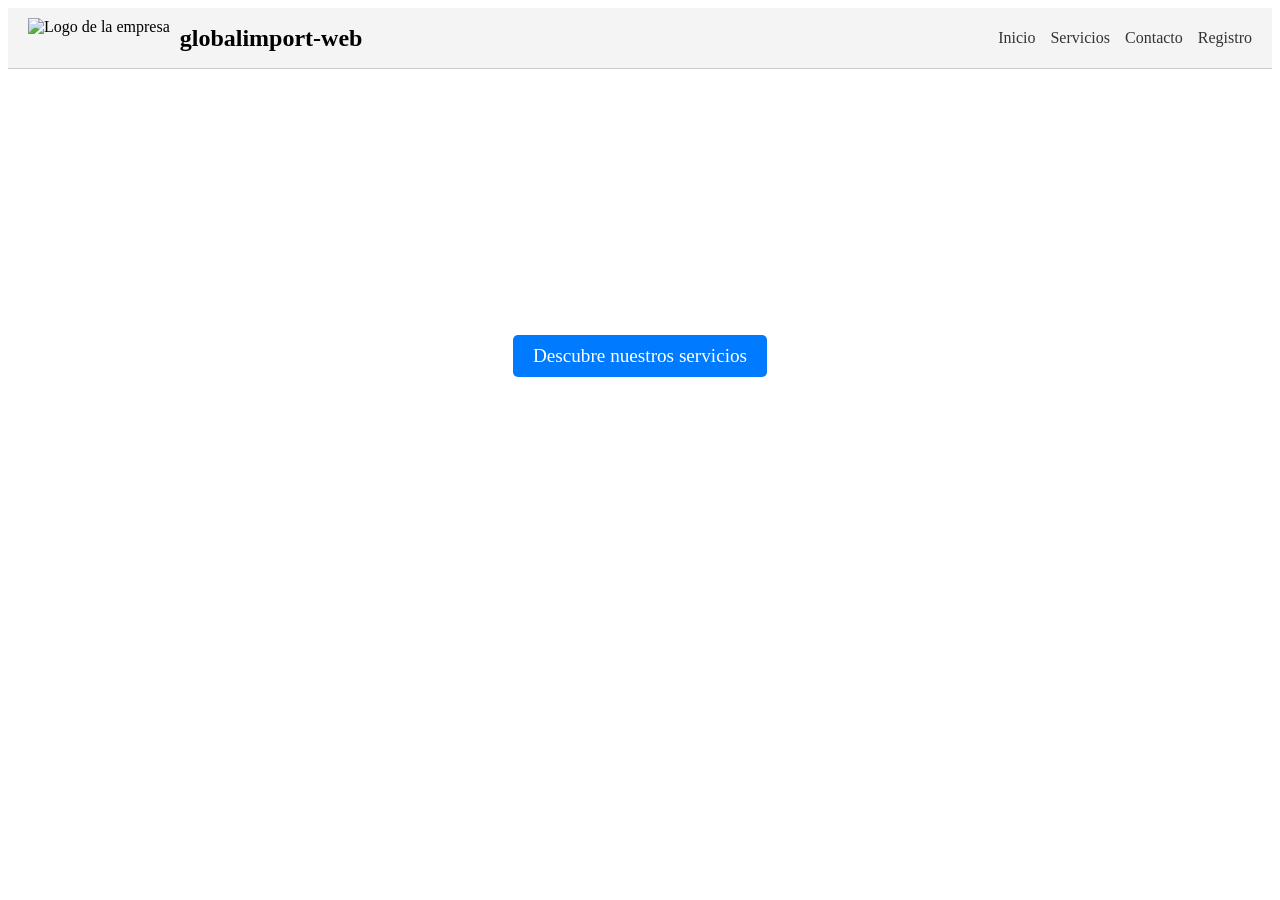
==== index.html @ f8055a3d "etapa 1: se creo el codigo que se le pide a la pagina con su barra de navegación y sección hero" ====
<!DOCTYPE html>
<html lang="en">
<head>
    <meta charset="UTF-8">
    <meta name="viewport" content="width=device-width, initial-scale=1.0">
    <title>Document</title>
    <style>
        /* Estilos básicos para el encabezado */
        header {
            display: flex;
            justify-content: space-between;
            align-items: center;
            padding: 10px 20px;
            background-color: #f4f4f4;
            border-bottom: 1px solid #ccc;
        }
        .logo {
            display: flex;
            align-items: center;
        }
        .logo img {
            height: 40px;
            margin-right: 10px;
        }
        .logo span {
            font-size: 1.5rem;
            font-weight: bold;
        }
        nav ul {
            list-style: none;
            display: flex;
            gap: 15px;
            margin: 0;
            padding: 0;
        }
        nav ul li {
            display: inline;
        }
        nav ul li a {
            text-decoration: none;
            color: #333;
            font-size: 1rem;
        }
        nav ul li a:hover {
            text-decoration: underline;
        }

        /* Estilos para la sección Hero */
        .hero {
            background-image: url('banner.jpg'); /* Cambia 'banner.jpg' por la ruta de tu imagen */
            background-size: cover;
            background-position: center;
            color: white;
            text-align: center;
            padding: 100px 20px;
        }
        .hero h1 {
            font-size: 3rem;
            margin-bottom: 10px;
        }
        .hero p {
            font-size: 1.5rem;
            margin-bottom: 20px;
        }
        .hero a {
            display: inline-block;
            padding: 10px 20px;
            background-color: #007BFF;
            color: white;
            text-decoration: none;
            font-size: 1.2rem;
            border-radius: 5px;
        }
        .hero a:hover {
            background-color: #0056b3;
        }

        /* Estilos responsive */
        @media (max-width: 768px) {
            nav ul {
                flex-direction: column;
                gap: 10px;
            }
            nav ul li a {
                font-size: 0.9rem;
            }
            .hero h1 {
                font-size: 2rem;
            }
            .hero p {
                font-size: 1.2rem;
            }
            .hero a {
                font-size: 1rem;
            }
        }
    </style>
</head>
<body>
    <header>
        <div class="logo">
            <img src="logo.png" alt="Logo de la empresa">
            <span>globalimport-web</span>
        </div>
        <nav>
            <ul>
                <li><a href="#inicio">Inicio</a></li>
                <li><a href="#servicios">Servicios</a></li>
                <li><a href="#contacto">Contacto</a></li>
                <li><a href="registro.html">Registro</a></li>
            </ul>
        </nav>
    </header>

    <section class="hero">
        <h1>globalimport-web</h1>
        <p>Tu socio confiable en importación y comercio global</p>
        <a href="#servicios">Descubre nuestros servicios</a>
    </section>
</body>
</html>
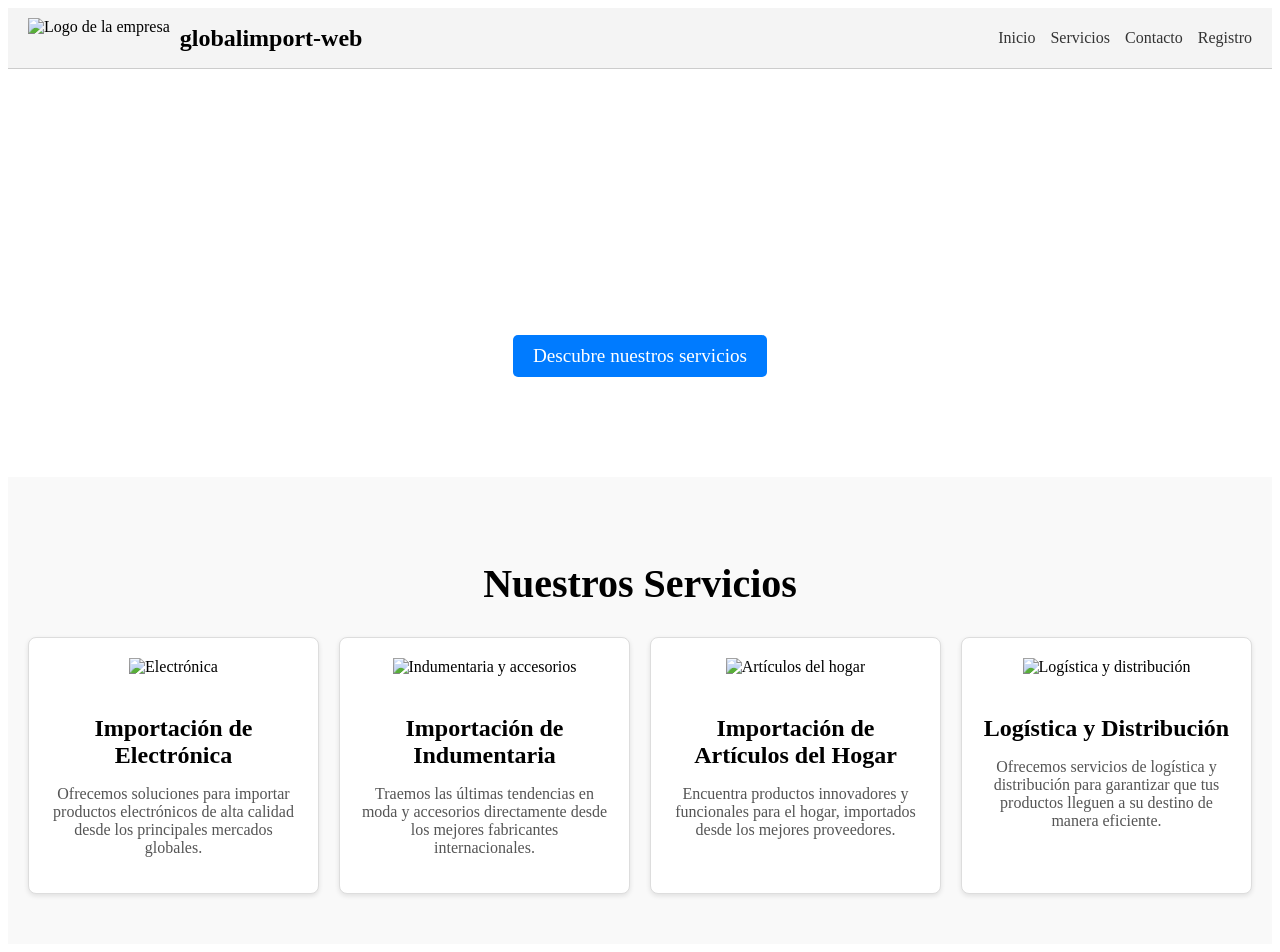
==== commit ec7660af: "etapa 1: se agrego la sección de servicios." ====
--- a/index.html
+++ b/index.html
@@ -75,6 +75,44 @@
             background-color: #0056b3;
         }
 
+        /* Estilos para la sección de servicios */
+        .services {
+            padding: 50px 20px;
+            background-color: #f9f9f9;
+            text-align: center;
+        }
+        .services h2 {
+            font-size: 2.5rem;
+            margin-bottom: 20px;
+        }
+        .services-grid {
+            display: grid;
+            grid-template-columns: repeat(auto-fit, minmax(250px, 1fr));
+            gap: 20px;
+            margin-top: 30px;
+        }
+        .service-card {
+            background: white;
+            border: 1px solid #ddd;
+            border-radius: 8px;
+            padding: 20px;
+            box-shadow: 0 2px 5px rgba(0, 0, 0, 0.1);
+            text-align: center;
+        }
+        .service-card img {
+            width: 80px;
+            height: 80px;
+            margin-bottom: 15px;
+        }
+        .service-card h3 {
+            font-size: 1.5rem;
+            margin-bottom: 10px;
+        }
+        .service-card p {
+            font-size: 1rem;
+            color: #555;
+        }
+
         /* Estilos responsive */
         @media (max-width: 768px) {
             nav ul {
@@ -117,5 +155,31 @@
         <p>Tu socio confiable en importación y comercio global</p>
         <a href="#servicios">Descubre nuestros servicios</a>
     </section>
+
+    <section id="servicios" class="services">
+        <h2>Nuestros Servicios</h2>
+        <div class="services-grid">
+            <div class="service-card">
+                <img src="electronica-icon.png" alt="Electrónica">
+                <h3>Importación de Electrónica</h3>
+                <p>Ofrecemos soluciones para importar productos electrónicos de alta calidad desde los principales mercados globales.</p>
+            </div>
+            <div class="service-card">
+                <img src="indumentaria-icon.png" alt="Indumentaria y accesorios">
+                <h3>Importación de Indumentaria</h3>
+                <p>Traemos las últimas tendencias en moda y accesorios directamente desde los mejores fabricantes internacionales.</p>
+            </div>
+            <div class="service-card">
+                <img src="hogar-icon.png" alt="Artículos del hogar">
+                <h3>Importación de Artículos del Hogar</h3>
+                <p>Encuentra productos innovadores y funcionales para el hogar, importados desde los mejores proveedores.</p>
+            </div>
+            <div class="service-card">
+                <img src="logistica-icon.png" alt="Logística y distribución">
+                <h3>Logística y Distribución</h3>
+                <p>Ofrecemos servicios de logística y distribución para garantizar que tus productos lleguen a su destino de manera eficiente.</p>
+            </div>
+        </div>
+    </section>
 </body>
 </html>
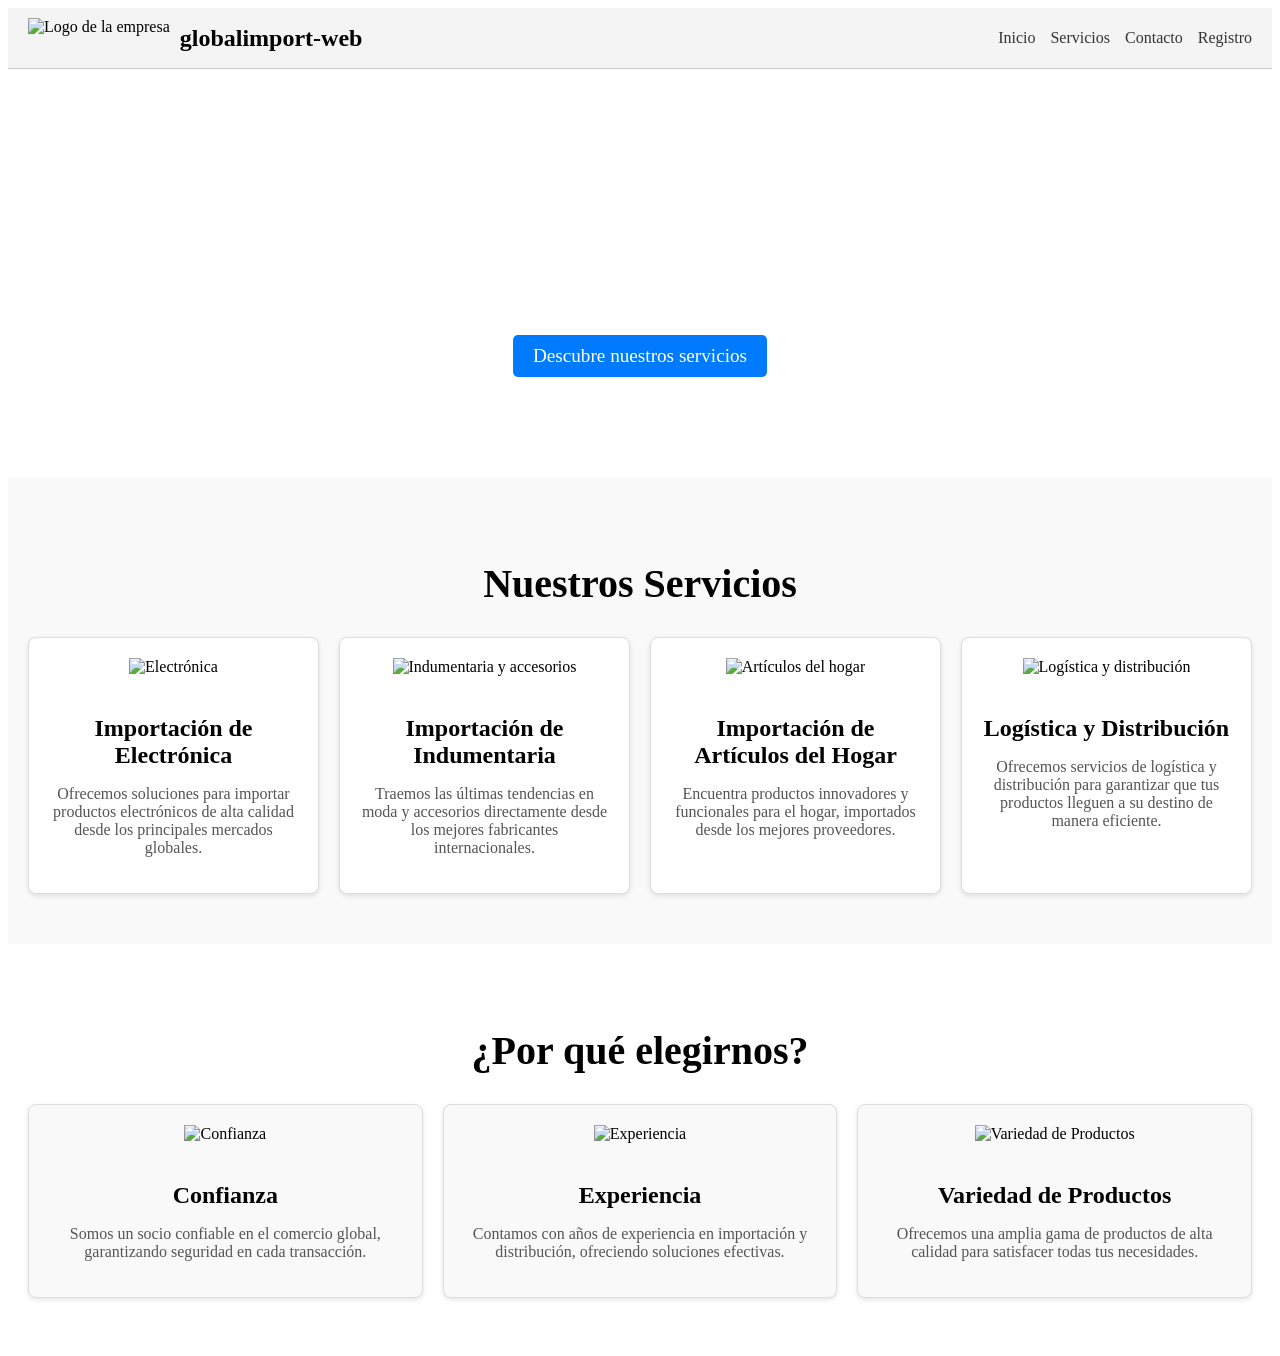
==== commit 8fc459c0: "etapa 1: se agrega la sección "porque elegirnos?"" ====
--- a/index.html
+++ b/index.html
@@ -181,5 +181,64 @@
             </div>
         </div>
     </section>
+    <section id="porque-elegirnos" class="why-choose-us">
+        <h2>¿Por qué elegirnos?</h2>
+        <div class="highlights">
+            <div class="highlight">
+                <img src="confianza-icon.png" alt="Confianza" />
+                <h3>Confianza</h3>
+                <p>Somos un socio confiable en el comercio global, garantizando seguridad en cada transacción.</p>
+            </div>
+            <div class="highlight">
+                <img src="experiencia-icon.png" alt="Experiencia" />
+                <h3>Experiencia</h3>
+                <p>Contamos con años de experiencia en importación y distribución, ofreciendo soluciones efectivas.</p>
+            </div>
+            <div class="highlight">
+                <img src="variedad-icon.png" alt="Variedad de Productos" />
+                <h3>Variedad de Productos</h3>
+                <p>Ofrecemos una amplia gama de productos de alta calidad para satisfacer todas tus necesidades.</p>
+            </div>
+        </div>
+    </section>
+    
+    <style>
+        /* Estilos para la sección "¿Por qué elegirnos?" */
+        .why-choose-us {
+            padding: 50px 20px;
+            background-color: #fff;
+            text-align: center;
+        }
+        .why-choose-us h2 {
+            font-size: 2.5rem;
+            margin-bottom: 30px;
+        }
+        .highlights {
+            display: grid;
+            grid-template-columns: repeat(auto-fit, minmax(250px, 1fr));
+            gap: 20px;
+        }
+        .highlight {
+            text-align: center;
+            padding: 20px;
+            border: 1px solid #ddd;
+            border-radius: 8px;
+            box-shadow: 0 2px 5px rgba(0, 0, 0, 0.1);
+            background-color: #f9f9f9;
+        }
+        .highlight img {
+            width: 60px;
+            height: 60px;
+            margin-bottom: 15px;
+        }
+        .highlight h3 {
+            font-size: 1.5rem;
+            margin-bottom: 10px;
+        }
+        .highlight p {
+            font-size: 1rem;
+            color: #555;
+        }
+    </style>
 </body>
 </html>
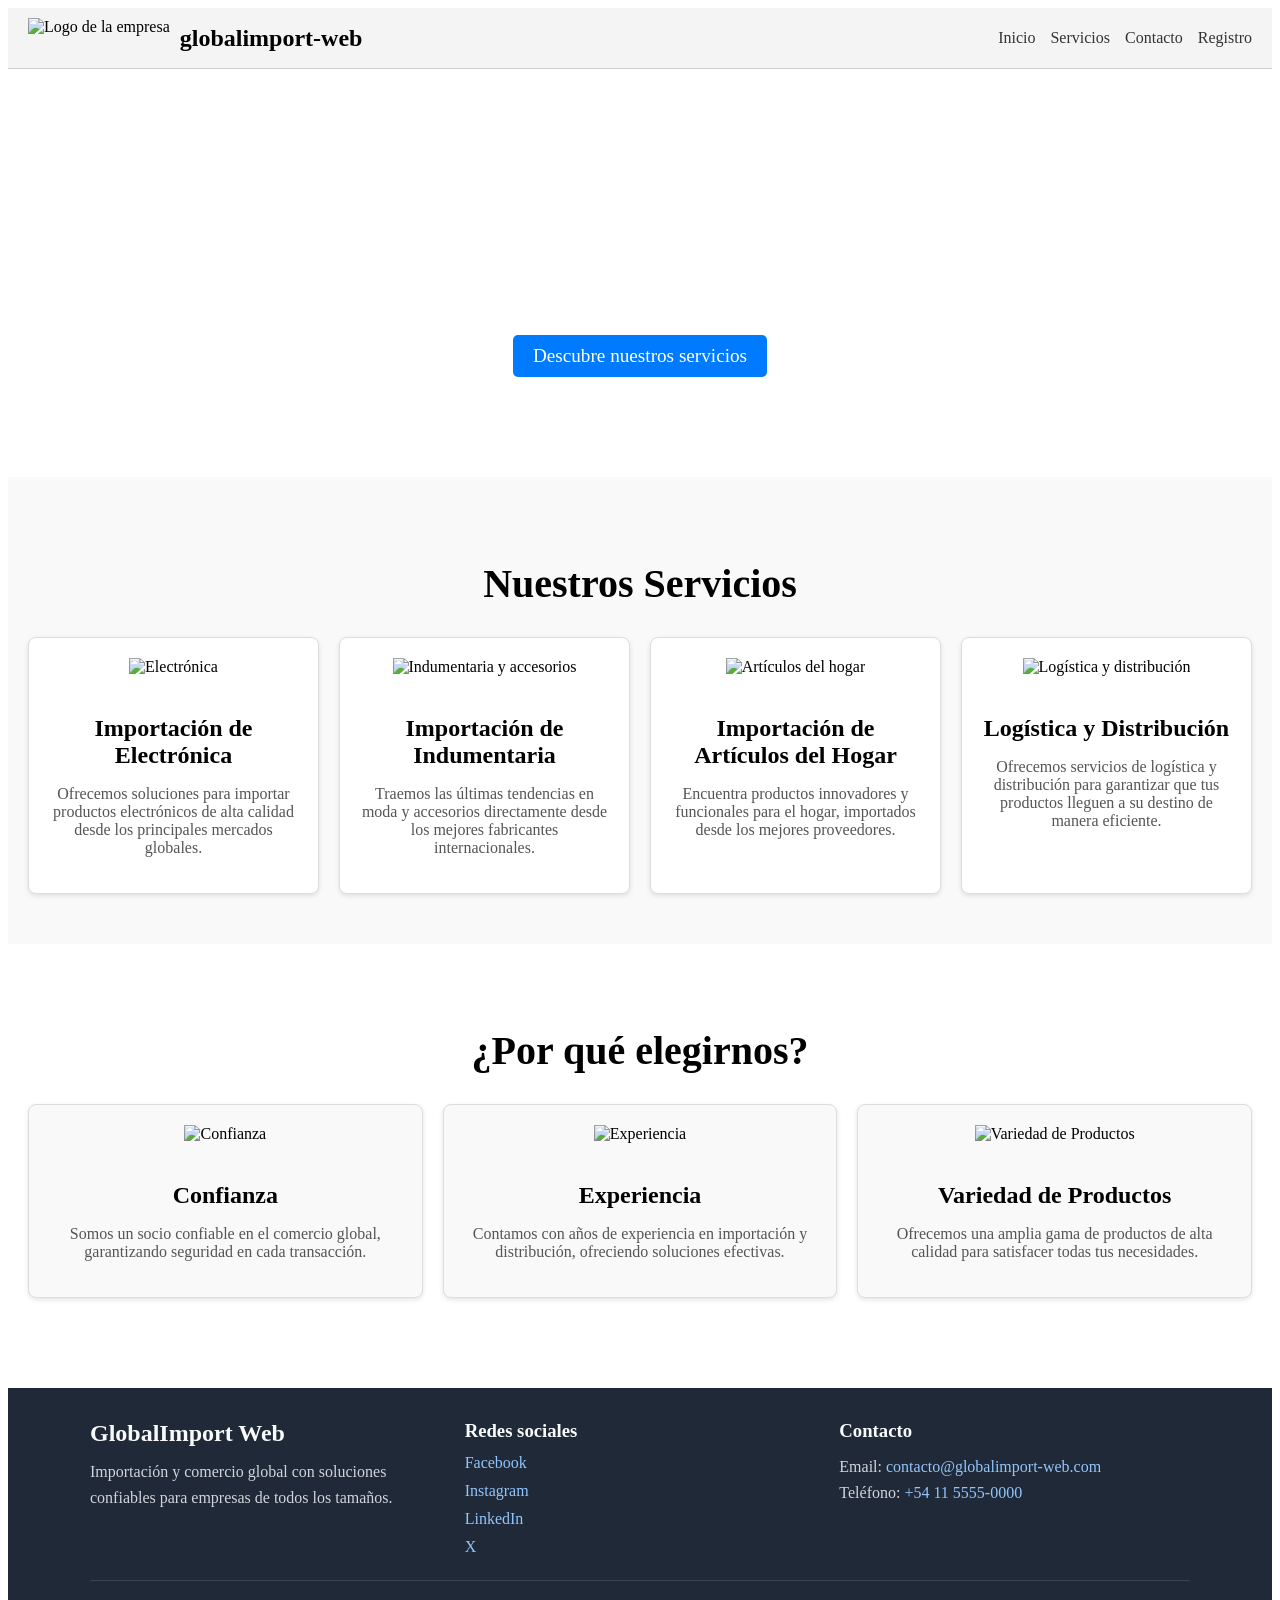
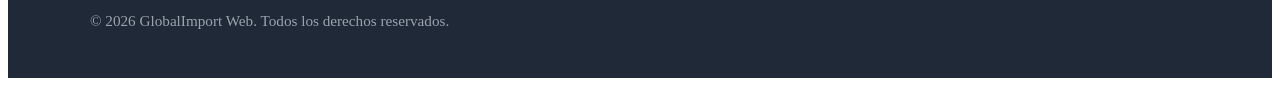
==== commit 0477a922: "etapa 1: agregación del footer" ====
--- a/index.html
+++ b/index.html
@@ -113,6 +113,59 @@
             color: #555;
         }
 
+        /* Estilos para el footer */
+        .site-footer {
+            background-color: #1f2937;
+            color: #f9fafb;
+            padding: 32px 20px;
+            margin-top: 40px;
+        }
+        .footer-content {
+            max-width: 1100px;
+            margin: 0 auto;
+            display: grid;
+            grid-template-columns: repeat(auto-fit, minmax(220px, 1fr));
+            gap: 24px;
+            align-items: start;
+        }
+        .footer-brand h2,
+        .footer-links h3,
+        .footer-contact h3 {
+            margin-top: 0;
+            margin-bottom: 12px;
+        }
+        .footer-brand p,
+        .footer-contact p {
+            margin: 0;
+            color: #d1d5db;
+            line-height: 1.6;
+        }
+        .footer-links ul {
+            list-style: none;
+            padding: 0;
+            margin: 0;
+            display: flex;
+            flex-direction: column;
+            gap: 10px;
+        }
+        .footer-links a,
+        .footer-contact a {
+            color: #93c5fd;
+            text-decoration: none;
+        }
+        .footer-links a:hover,
+        .footer-contact a:hover {
+            text-decoration: underline;
+        }
+        .footer-bottom {
+            max-width: 1100px;
+            margin: 24px auto 0;
+            padding-top: 16px;
+            border-top: 1px solid rgba(255, 255, 255, 0.12);
+            color: #9ca3af;
+            font-size: 0.95rem;
+        }
+
         /* Estilos responsive */
         @media (max-width: 768px) {
             nav ul {
@@ -201,6 +254,32 @@
             </div>
         </div>
     </section>
+
+    <footer id="contacto" class="site-footer">
+        <div class="footer-content">
+            <div class="footer-brand">
+                <h2>GlobalImport Web</h2>
+                <p>Importación y comercio global con soluciones confiables para empresas de todos los tamaños.</p>
+            </div>
+            <div class="footer-links">
+                <h3>Redes sociales</h3>
+                <ul>
+                    <li><a href="#" aria-label="Facebook de GlobalImport Web">Facebook</a></li>
+                    <li><a href="#" aria-label="Instagram de GlobalImport Web">Instagram</a></li>
+                    <li><a href="#" aria-label="LinkedIn de GlobalImport Web">LinkedIn</a></li>
+                    <li><a href="#" aria-label="X de GlobalImport Web">X</a></li>
+                </ul>
+            </div>
+            <div class="footer-contact">
+                <h3>Contacto</h3>
+                <p>Email: <a href="mailto:contacto@globalimport-web.com">contacto@globalimport-web.com</a></p>
+                <p>Teléfono: <a href="tel:+541155550000">+54 11 5555-0000</a></p>
+            </div>
+        </div>
+        <div class="footer-bottom">
+            <p>&copy; 2026 GlobalImport Web. Todos los derechos reservados.</p>
+        </div>
+    </footer>
     
     <style>
         /* Estilos para la sección "¿Por qué elegirnos?" */
@@ -241,4 +320,4 @@
         }
     </style>
 </body>
-</html>+</html>
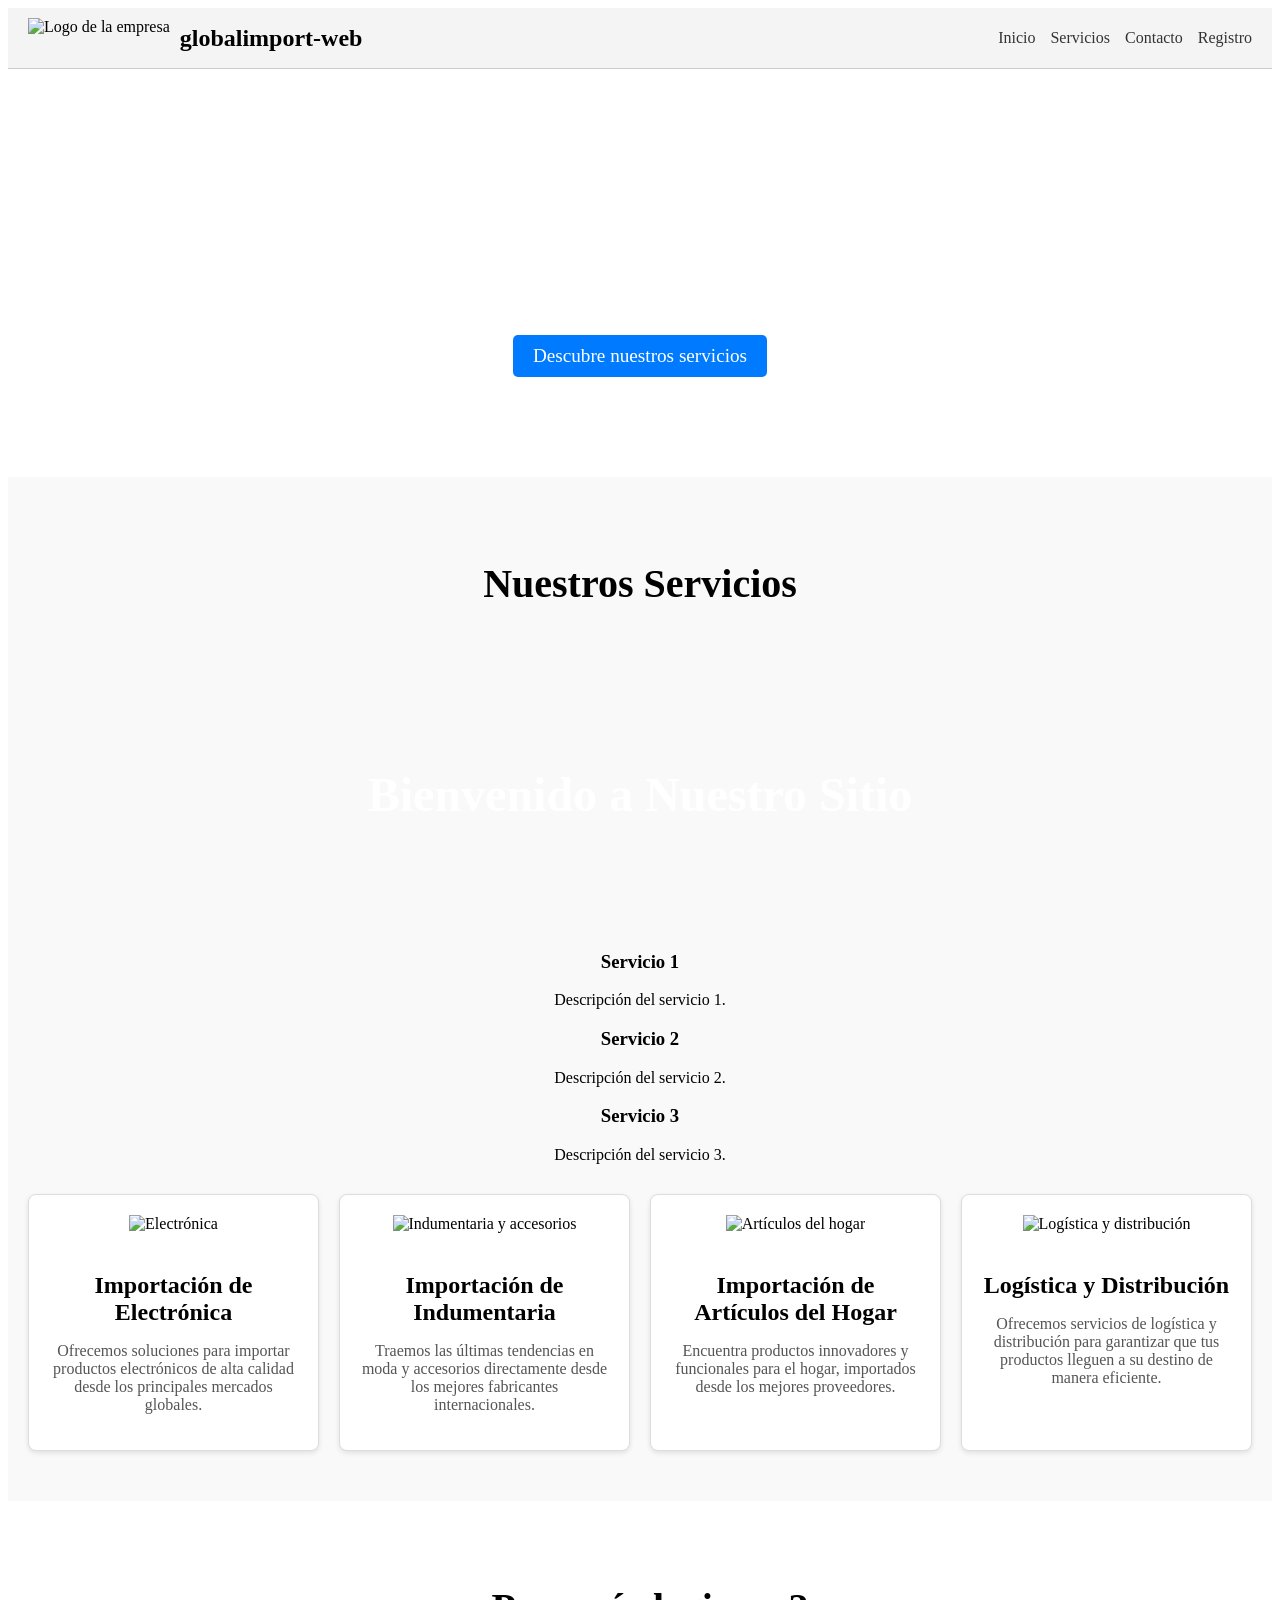
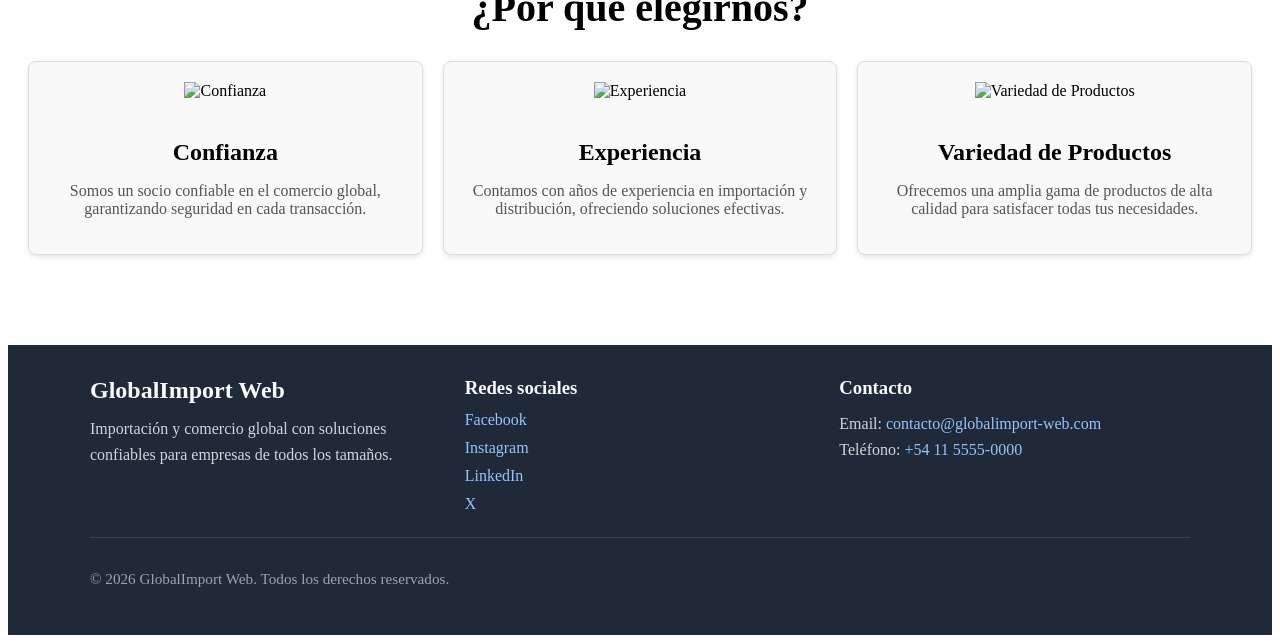
==== commit 41c64461: "etapa 1: agregacion de hero" ====
--- a/index.html
+++ b/index.html
@@ -4,6 +4,7 @@
     <meta charset="UTF-8">
     <meta name="viewport" content="width=device-width, initial-scale=1.0">
     <title>Document</title>
+
     <style>
         /* Estilos básicos para el encabezado */
         header {
@@ -211,6 +212,24 @@
 
     <section id="servicios" class="services">
         <h2>Nuestros Servicios</h2>
+        <div class="hero">
+            <h1>Bienvenido a Nuestro Sitio</h1>
+          </div>
+          
+          <div class="cards-container">
+            <div class="card">
+              <h3>Servicio 1</h3>
+              <p>Descripción del servicio 1.</p>
+            </div>
+            <div class="card">
+              <h3>Servicio 2</h3>
+              <p>Descripción del servicio 2.</p>
+            </div>
+            <div class="card">
+              <h3>Servicio 3</h3>
+              <p>Descripción del servicio 3.</p>
+            </div>
+          </div>
         <div class="services-grid">
             <div class="service-card">
                 <img src="electronica-icon.png" alt="Electrónica">
@@ -233,6 +252,7 @@
                 <p>Ofrecemos servicios de logística y distribución para garantizar que tus productos lleguen a su destino de manera eficiente.</p>
             </div>
         </div>
+
     </section>
     <section id="porque-elegirnos" class="why-choose-us">
         <h2>¿Por qué elegirnos?</h2>
